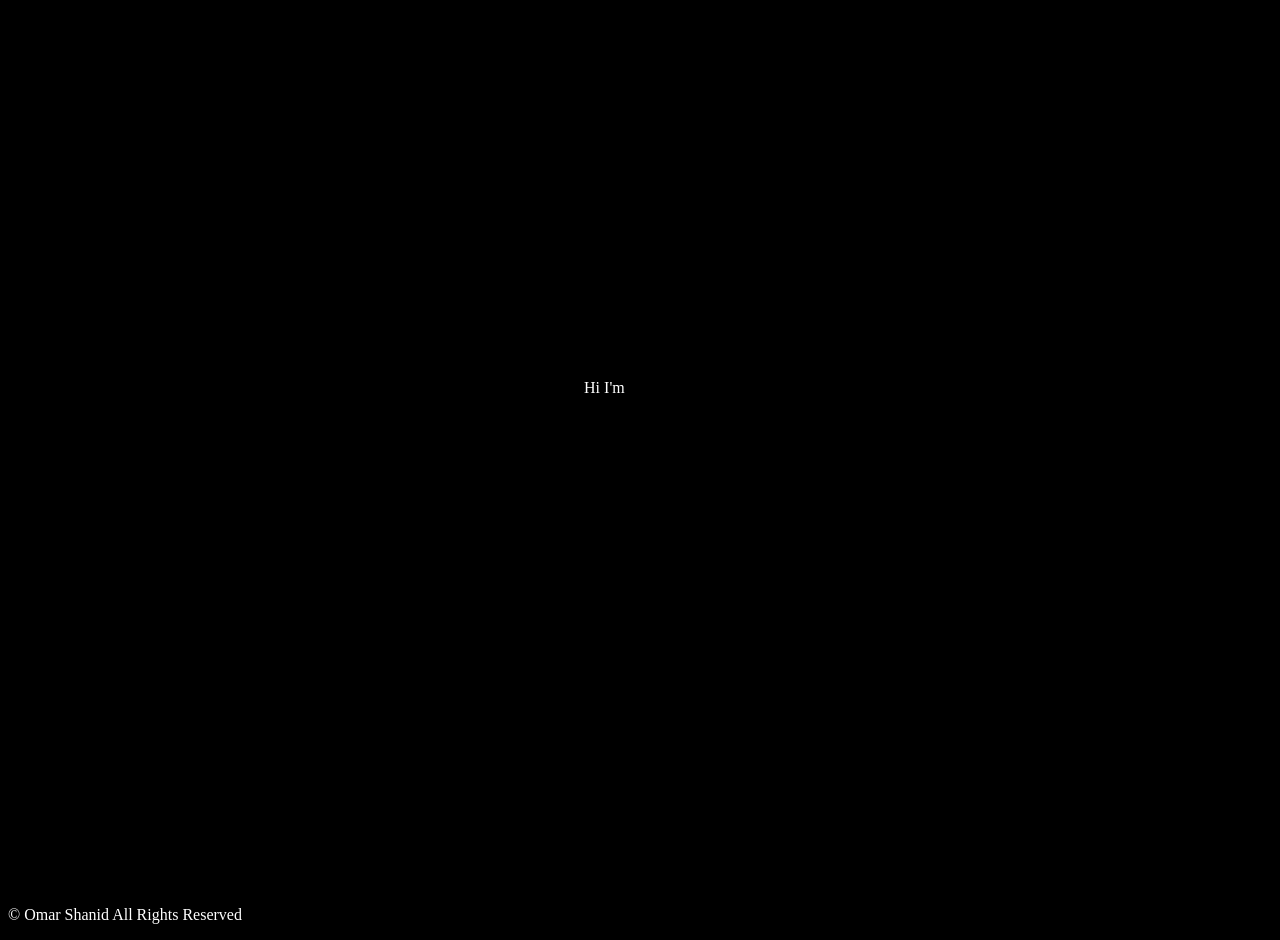
==== index.html @ 38fe91e5 "playing aroud" ====
<!DOCTYPE html>
<html lang="en">
    <head>
        <meta charset="UTF-8">
        <meta http-equiv="X-UA-Compatible" content="IE=edge">
        <meta name="viewport" content="width=device-width, initial-scale=1.0">
        <title>Omar Shanid</title>
        <link rel="stylesheet" href="style.css"/>
       
    </head>
    <body>
        <h1>Wsg</h1>
        <h2>This is my website</h2>
        <h3> It is a work in progress rn</h3>
        <h4> since you stopped by </h4>
        <h5> enjoy my Photography</h5>
        <h6> thats all bye </h6>
       
        <div class="container"> 
            <p> Hi I'm</p>
            <h1> Omar Shanid</h1>






        </div>

         <!--idk wth anyhing below this is !-->
        <div id="loveText">I LOVE YOU</div>
        <audio id="blop" src="your-sound.mp3"></audio>
    </script>



    const crtLoveTL = () => {
        const move = 1000;
        const boom = 200;
        const easing = "sin.inOut";
        const easingBoom = "sin.in";
        const easingOut = "sin.out";
        const opts = { duration: move, easing, opacity: 1 };
        const delta = 150;
      
        return new mojs.Timeline().add([
          new mojs.Tween({
            duration: move,
            onComplete: () => {
              [el.l, el.o, el.v, el.e].forEach((el) =>
                (el.style.opacity = 0)
              );
              el.blop.play();
            },
          }),
        ]);
      };
      






        </script>


        



        <p>&copy; Omar Shanid All Rights Reserved</p> 
</html>
---- style.css ----
body {
    background: hwb(0 0% 100%);
    
}

p {
    color: hwb(0 100% 0%);
}

h1 {
    font-weight: bold;
}

.container {
    margin: 100px 0 0 220px;
    width: 75%;
    height: 455px; 
    display: flex;
    justify-content: center;
    gap: 10px;
}

.container img {
    width: 10%;
    height: 100%;
    object-fit: cover;
    border-radius: 10px;
    border: 2px solid hsl(0, 0%, 100%); /* Fixed: Added missing semicolon */
    transition: all ease-in-out 0.5s; /* Fixed: Corrected "" to "transition" */
}

.container img:hover {
    width: 25%;
}
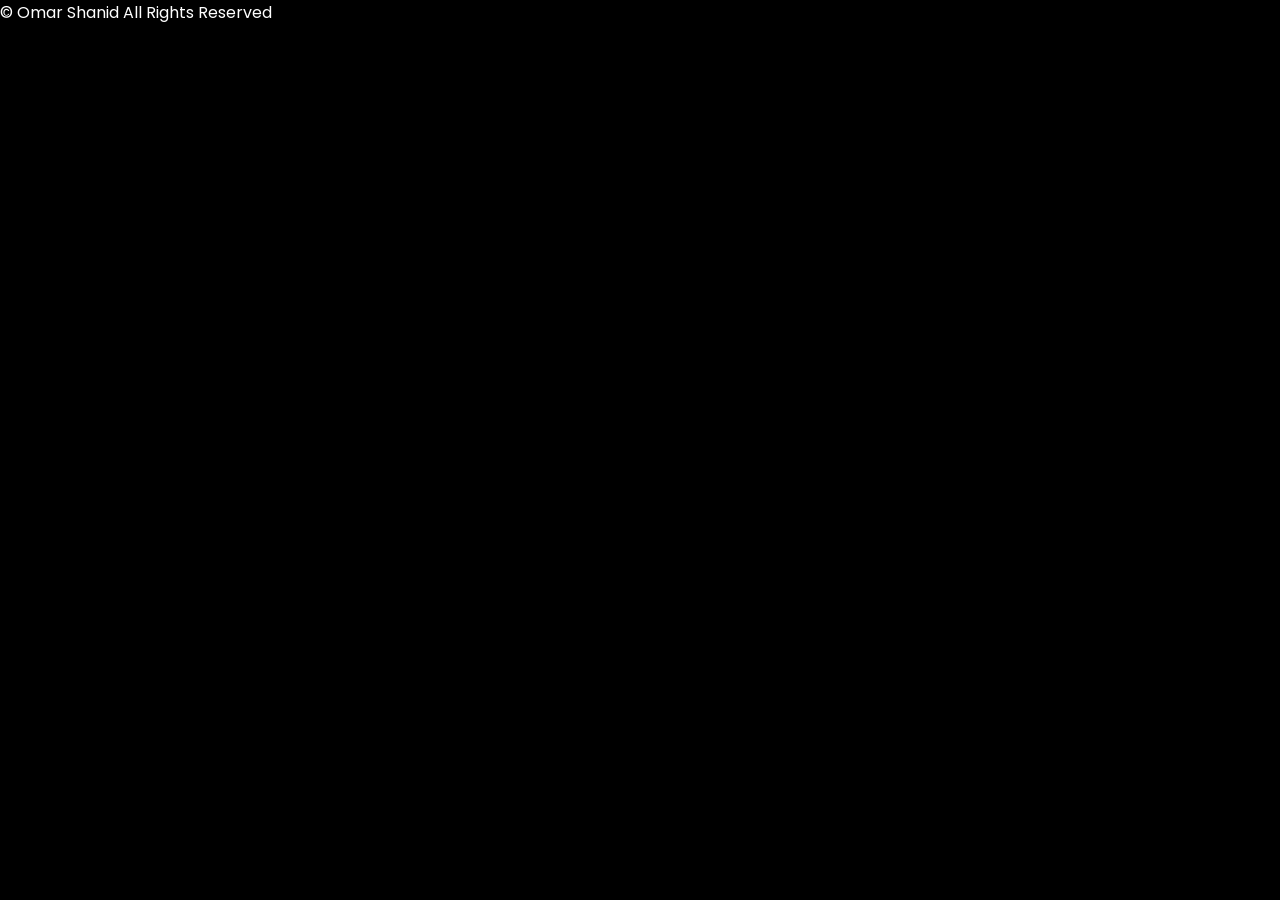
==== commit 98a957c3: "set up for new site" ====
--- a/index.html
+++ b/index.html
@@ -7,65 +7,30 @@
         <meta name="viewport" content="width=device-width, initial-scale=1.0">
         <title>Omar Shanid</title>
         <link rel="stylesheet" href="style.css"/>
+        <link rel="preconnect" href="https://fonts.googleapis.com">
+<link rel="preconnect" href="https://fonts.gstatic.com" crossorigin>
+<link href="https://fonts.googleapis.com/css2?family=Poppins:wght@400;600&display=swap" rel="stylesheet">
+
        
     </head>
     <body>
-        <h1>Wsg</h1>
-        <h2>This is my website</h2>
-        <h3> It is a work in progress rn</h3>
-        <h4> since you stopped by </h4>
-        <h5> enjoy my Photography</h5>
-        <h6> thats all bye </h6>
-       
-        <div class="container"> 
-            <p> Hi I'm</p>
-            <h1> Omar Shanid</h1>
+       <!-- navbar-->
+        <nav></nav>
 
+    <!-- Section 1: hero-->
+     <section></section> 
+     
+     <!-- Section 2: skills-->
+     <section id="skills"></section>
 
+     <!-- Section 3: testimony-->
+     <section id="testimony--" ></section>
 
+     <!-- Section 4: contact-->
+     <section id= "contacts" ></section>
+         
 
-
-
-        </div>
-
-         <!--idk wth anyhing below this is !-->
-        <div id="loveText">I LOVE YOU</div>
-        <audio id="blop" src="your-sound.mp3"></audio>
-    </script>
-
-
-
-    const crtLoveTL = () => {
-        const move = 1000;
-        const boom = 200;
-        const easing = "sin.inOut";
-        const easingBoom = "sin.in";
-        const easingOut = "sin.out";
-        const opts = { duration: move, easing, opacity: 1 };
-        const delta = 150;
-      
-        return new mojs.Timeline().add([
-          new mojs.Tween({
-            duration: move,
-            onComplete: () => {
-              [el.l, el.o, el.v, el.e].forEach((el) =>
-                (el.style.opacity = 0)
-              );
-              el.blop.play();
-            },
-          }),
-        ]);
-      };
-      
-
-
-
-
-
-
-        </script>
-
-
+  
         
 
 
--- a/style.css
+++ b/style.css
@@ -1,6 +1,14 @@
+* {  
+margin: 0;
+padding: 0;
+box-sizing: 0;
+}
+html {
+    scroll-behavior: smooth;
+}
 body {
     background: hwb(0 0% 100%);
-    
+    font-family:'Poppins', sans-serif;
 }
 
 p {
@@ -9,7 +17,29 @@
 
 h1 {
     font-weight: bold;
+    color: hwb(0 100% 0%);
 }
+h2 {
+    font-weight: bold;
+    color: hwb(0 100% 0%);
+}
+h3 {
+    font-weight: bold;
+    color: hwb(0 100% 0%);
+}
+h4 {
+    font-weight: bold;
+    color: hwb(0 100% 0%);
+}
+h5 {
+    font-weight: bold;
+    color: hwb(0 100% 0%);
+}
+h6 {
+    font-weight: bold;
+    color: hwb(0 100% 0%);
+}
+
 
 .container {
     margin: 100px 0 0 220px;
@@ -31,4 +61,4 @@
 
 .container img:hover {
     width: 25%;
-}+}
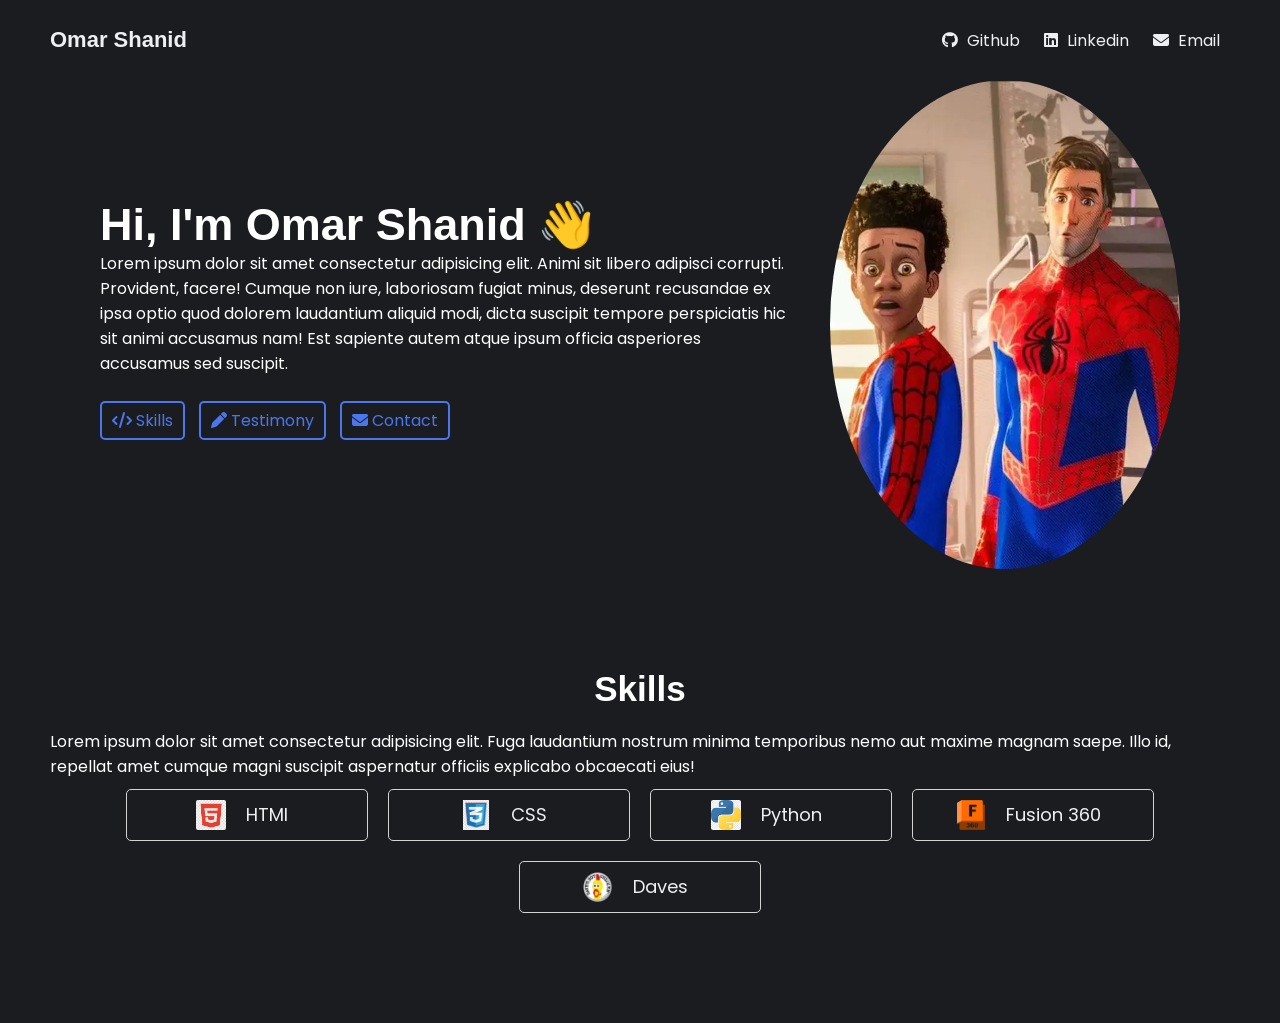
==== commit 769c36eb: "nav bar is final, skills is almost done" ====
--- a/index.html
+++ b/index.html
@@ -8,6 +8,7 @@
         <title>Omar Shanid</title>
         <link rel="stylesheet" href="style.css"/>
         <link rel="preconnect" href="https://fonts.googleapis.com">
+        <link rel="stylesheet" href="https://cdnjs.cloudflare.com/ajax/libs/font-awesome/6.5.1/css/all.min.css">
 <link rel="preconnect" href="https://fonts.gstatic.com" crossorigin>
 <link href="https://fonts.googleapis.com/css2?family=Poppins:wght@400;600&display=swap" rel="stylesheet">
 
@@ -15,13 +16,93 @@
     </head>
     <body>
        <!-- navbar-->
-        <nav></nav>
+        <nav>
+          <div class="left">
+            <a href="/">Omar Shanid</a>
+          </div> 
+            
+        <div class="right">
+          <a href = "http://github.com" target="_blank" rel="noopener noreferrer">
+          <i class="fa-brands fa-github"></i>
+          <span>Github</span>
+          </a>
+          <a href = "https://www.linkedin.com/in/omar-shanid-26022736a/" target="_blank" rel="noopener noreferrer">
+          <i class="fa-brands fa-linkedin"></i>
+          <span>Linkedin</span>
+          </a>
+          <a href = "mailto:omarshanid@gmail.com" target="_blank" rel="noopener noreferrer">
+          <i class="fa-solid fa-envelope"></i>
+          <span>Email</span>
+          </a>
+        </div>
+        </nav>
 
     <!-- Section 1: hero-->
-     <section></section> 
+     <section class ="hero-section">
+      <div class="text">
+      <h2> Hi, I'm Omar Shanid 👋</h2>
+      <p>Lorem ipsum dolor sit amet consectetur adipisicing elit. Animi sit libero adipisci corrupti. Provident, facere! Cumque non iure, laboriosam fugiat minus, deserunt recusandae ex ipsa optio quod dolorem laudantium aliquid modi, dicta suscipit tempore perspiciatis hic sit animi accusamus nam! Est sapiente autem atque ipsum officia asperiores accusamus sed suscipit.</p>
+     
+      <div class="links">
+     <a href="#skills">
+      <i class="fa-solid fa-code"></i>
+      <span>Skills</span>
+     </a>
+
+     <a href="#testimony">
+      <i class="fa-solid fa-pen"></i>
+      <span>Testimony</span>
+     </a>
+
+     <a href="#contact">
+      <i class="fa-solid fa-envelope"></i>
+      <span>Contact</span>
+     </a>
+     </div>
+     </div>
+
+      <div class="headshot">
+      <img src="images/fixed_spider.webp" alt="headshot">
+    </div>
+      
+ 
+     </section> 
      
      <!-- Section 2: skills-->
-     <section id="skills"></section>
+     <section id="skills" class="skills-section">
+      <h2> Skills</h2>
+      <div class="text">
+        <p>Lorem ipsum dolor sit amet consectetur adipisicing elit. Fuga laudantium nostrum minima temporibus nemo aut maxime magnam saepe. Illo id, repellat amet cumque magni suscipit aspernatur officiis explicabo obcaecati eius!</p>
+      </div>
+      <div class="cells">
+        <div class="cell">
+          <img src="images/html_logo.webp" alt="HTML Logo">
+          <span>HTMl</span>
+        </div>
+
+        <div class="cell">
+          <img src="images/css_logo.webp" alt="CSS Logo">
+          <span>CSS</span>
+        </div>
+
+        <div class="cell">
+          <img src="images/python_logo.webp" alt="Python Logo">
+          <span>Python</span>
+        </div>
+
+        <div class="cell">
+          <img src="images/fusion_logo.webp" alt="Fusion 360 Logo">
+          <span>Fusion 360</span>
+        </div>
+
+        <div class="cell">
+          <img src="images/daves_logo.webp" alt="Daves Logo">
+          <span>Daves</span>
+        </div>
+
+      </div>
+
+     </section>
 
      <!-- Section 3: testimony-->
      <section id="testimony--" ></section>
@@ -34,6 +115,4 @@
         
 
 
-
-        <p>&copy; Omar Shanid All Rights Reserved</p> 
 </html>
--- a/style.css
+++ b/style.css
@@ -6,10 +6,17 @@
 html {
     scroll-behavior: smooth;
 }
+
+:root{
+    --text-color : #eeeff1;
+    --link-color: #4a76ee;
+    --background-color: #1a1c20;
+}
 body {
-    background: hwb(0 0% 100%);
-    font-family:'Poppins', sans-serif;
-}
+  font-family: 'Poppins', sans-serif;
+  background: var(--background-color);
+}
+
 
 p {
     color: hwb(0 100% 0%);
@@ -62,3 +69,170 @@
 .container img:hover {
     width: 25%;
 }
+a {
+    color: var(--link-color);
+    text-decoration: none;
+}
+
+nav{
+    display: flex;
+    justify-content: space-between;
+    align-items: center;
+    padding: 0 50px;
+    height: 80px;
+}
+
+nav .left a{
+    color: var(--text-color);
+    font-size: 22px;
+    font-weight: 600;
+}
+nav .right a{
+    color: var(--text-color);
+    margin: 0 10px;
+}
+ /*nav .right a:last-child{
+    color: var(--background-color);
+    background: var(--text-color);
+    border-radius: 5px;
+}*/
+
+nav .right a span{
+   margin-left: 5px; 
+}
+/* Section 1*/
+.hero-section {
+    display: flex;
+    justify-content: space-between;
+    align-items: center;
+    padding: 0 50px;
+    margin: 0 50px;
+    margin-bottom:100px;
+    gap: 0 40px;
+}
+
+.hero-section .text{
+    flex: 5;
+}
+.hero-section .text h2{
+    font-size: 45px;
+}
+.hero-section .text .links{
+    margin-top: 25px;
+} 
+.hero-section .text .links a{
+    display: inline-block;
+    padding:5px 10px ;
+    border: 2px solid var(--link-color);
+    border-radius: 5px;
+    margin-right: 10px;
+    margin-bottom: 10px;
+    transition: .1s;
+} 
+
+.hero-section .text .links a:hover{
+    color:var(--text-color);
+    border: 2px solid var(--text-color);
+}
+.hero-section .headshot{
+    flex: 2;
+    display: flex;
+    justify-content: right;
+}
+
+.hero-section .headshot img{
+    border-radius: 50%;
+    width: 350px;
+}
+/*Section 2 SKills*/
+.skills-section{
+    padding: 0 50px;
+    margin-bottom: 100px; ;
+}
+
+.skills-section h2{
+    text-align: center;
+    font-size:35px ;
+}
+
+.skills-section h2{
+    text-align: center;
+    margin-bottom: 20px;
+}
+
+.skills-section .cells{
+   display: flex;
+   justify-content: center;
+   flex-wrap: wrap; 
+}
+.skills-section .cells .cell{
+   display: flex;
+   justify-content: center;
+   align-items: center;
+   gap: 10px;
+   width: 200px;
+   padding: 10px 20px; 
+   margin: 10px;
+   border: 1.5px solid #d3d3d3;
+   border-radius: 5px;
+
+}
+.skills-section .cells .cell img{
+    width: 30px;
+    height: 30px;
+    object-fit: contain;
+    border-radius: 2px;
+
+}
+.skills-section .cells .cell span{
+    color: var(--text-color);
+    padding: 0 10px;
+    font-size: 18px;
+}
+
+
+@media(max-width: 740px){
+    /* section 1: hero */
+    .hero-section{
+        flex-direction: column-reverse;
+    }
+    .hero-section .headshot img{
+        width: 300px;
+    }
+}
+
+@media(max-width: 800px){
+    /* section 1: hero */
+    .hero-section .text h2{
+        font-size: 35px;
+    }
+}
+
+@media(max-width: 600px){
+    /* nav bar*/
+    nav{
+    padding: 0 20px;  
+} 
+    nav .right a {
+        font-size: 22px;
+    }
+    nav .right a span{
+        display: none;
+    }
+
+    /* section 1 hero*/
+    .hero-section{
+        padding: 0 20px ;
+    }
+    .hero-section .text h2{
+        font-size: 30px;
+    }
+
+    /*Section 2 SKills*/
+    .skills-section{
+        padding: 0 20px;
+    }
+    .skills-section .cells .cell span{
+       font-size: 16px ;
+    }
+}
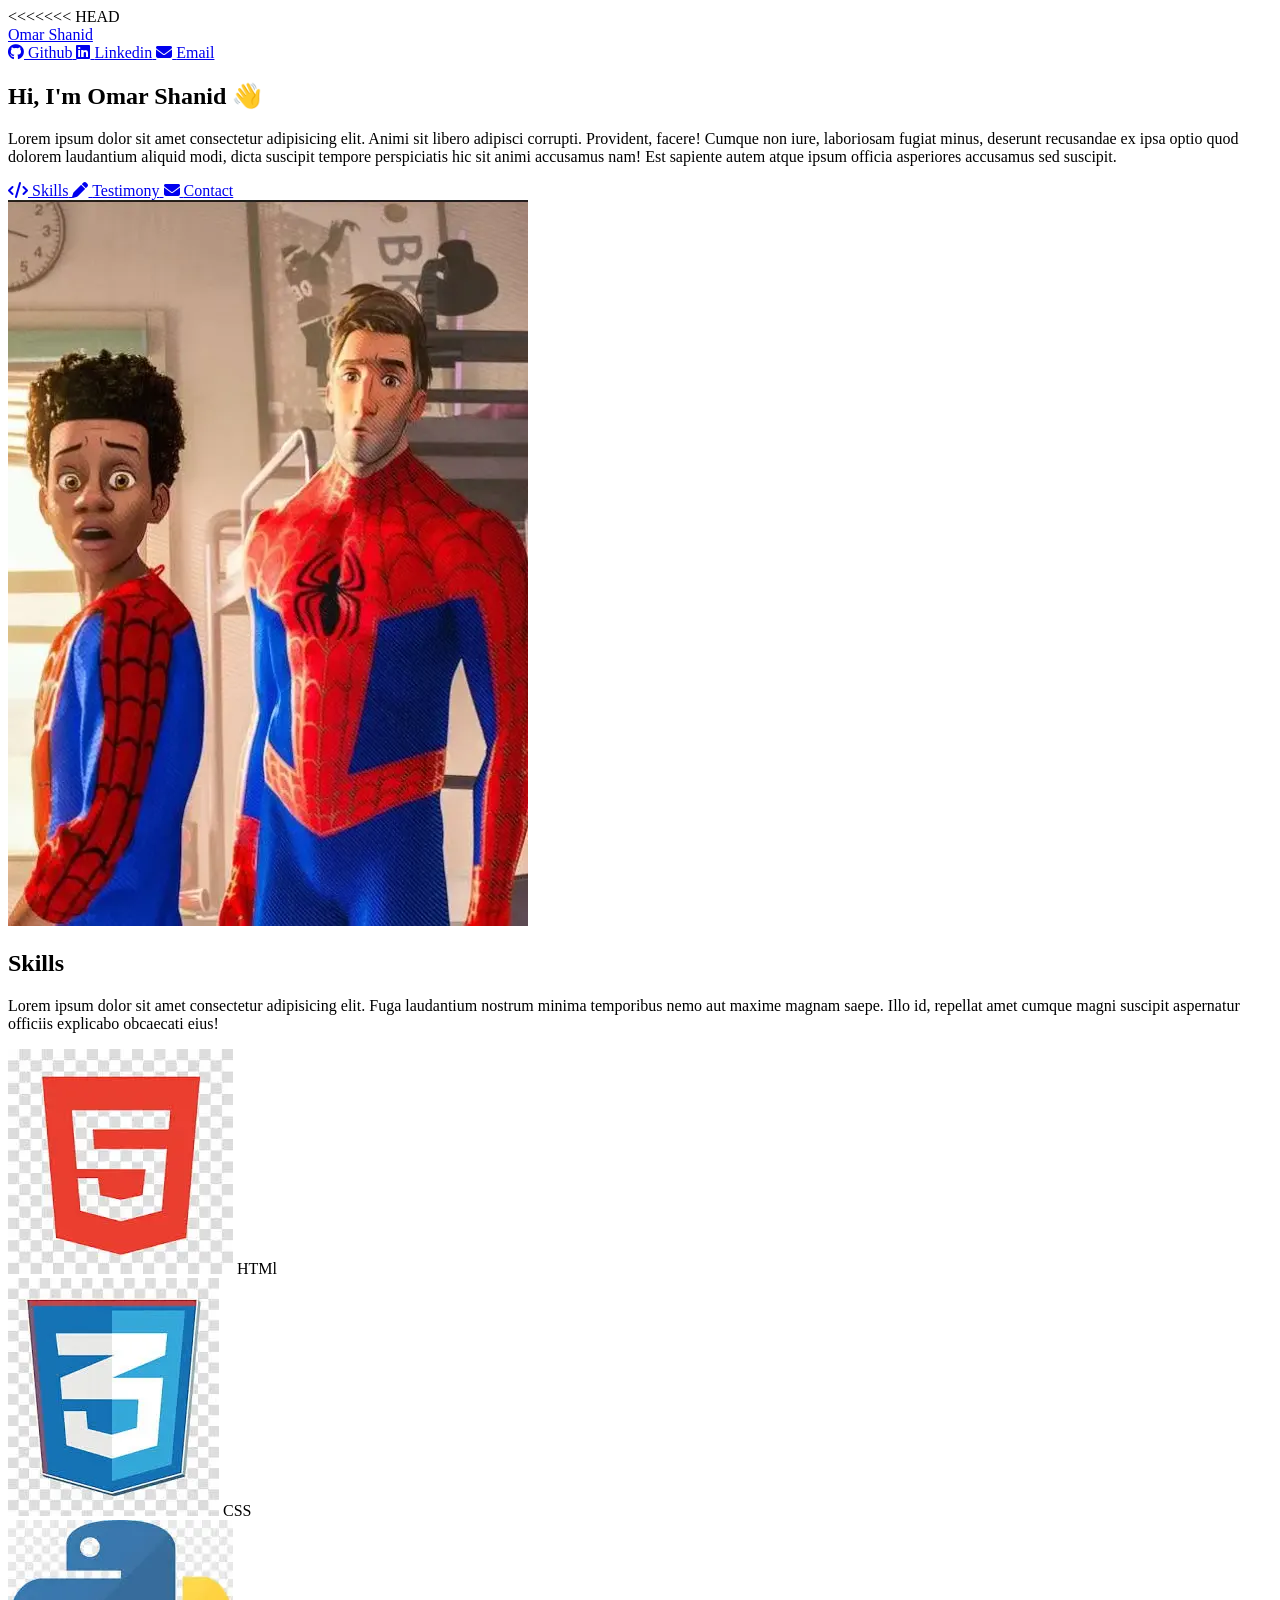
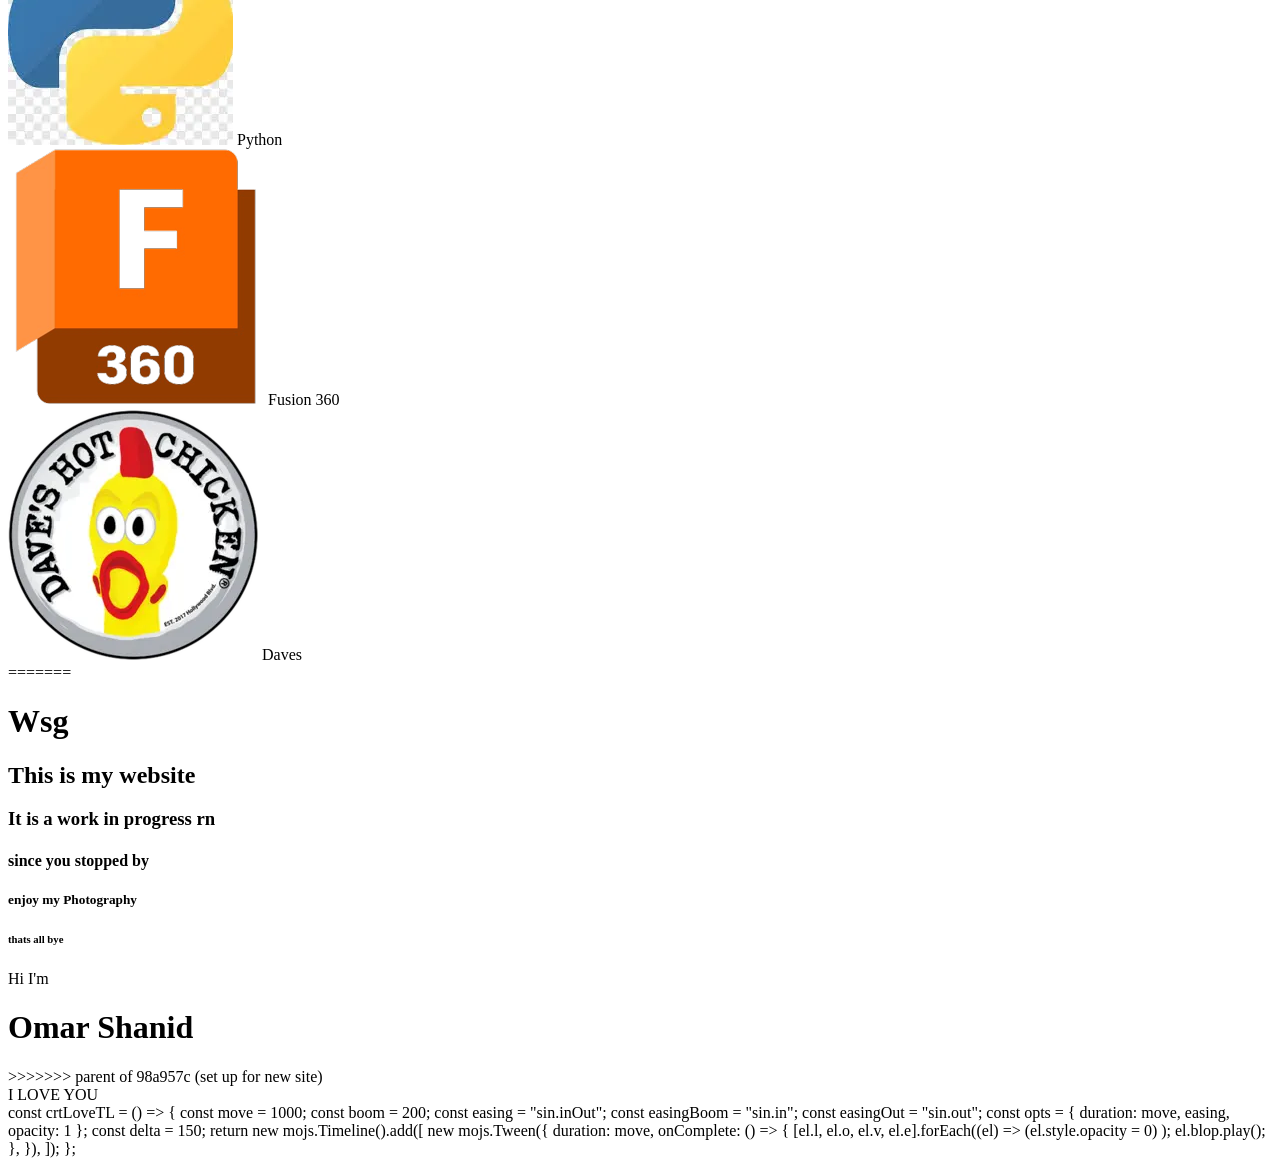
==== commit 84e2609c: "contact stuff" ====
--- a/index.html
+++ b/index.html
@@ -7,6 +7,7 @@
         <meta name="viewport" content="width=device-width, initial-scale=1.0">
         <title>Omar Shanid</title>
         <link rel="stylesheet" href="style.css"/>
+<<<<<<< HEAD
         <link rel="preconnect" href="https://fonts.googleapis.com">
         <link rel="stylesheet" href="https://cdnjs.cloudflare.com/ajax/libs/font-awesome/6.5.1/css/all.min.css">
 <link rel="preconnect" href="https://fonts.gstatic.com" crossorigin>
@@ -103,15 +104,67 @@
       </div>
 
      </section>
+=======
+       
+    </head>
+    <body>
+        <h1>Wsg</h1>
+        <h2>This is my website</h2>
+        <h3> It is a work in progress rn</h3>
+        <h4> since you stopped by </h4>
+        <h5> enjoy my Photography</h5>
+        <h6> thats all bye </h6>
+       
+        <div class="container"> 
+            <p> Hi I'm</p>
+            <h1> Omar Shanid</h1>
 
-     <!-- Section 3: testimony-->
-     <section id="testimony--" ></section>
+>>>>>>> parent of 98a957c (set up for new site)
 
-     <!-- Section 4: contact-->
-     <section id= "contacts" ></section>
-         
 
-  
+
+
+
+        </div>
+
+         <!--idk wth anyhing below this is !-->
+        <div id="loveText">I LOVE YOU</div>
+        <audio id="blop" src="your-sound.mp3"></audio>
+    </script>
+
+
+
+    const crtLoveTL = () => {
+        const move = 1000;
+        const boom = 200;
+        const easing = "sin.inOut";
+        const easingBoom = "sin.in";
+        const easingOut = "sin.out";
+        const opts = { duration: move, easing, opacity: 1 };
+        const delta = 150;
+      
+        return new mojs.Timeline().add([
+          new mojs.Tween({
+            duration: move,
+            onComplete: () => {
+              [el.l, el.o, el.v, el.e].forEach((el) =>
+                (el.style.opacity = 0)
+              );
+              el.blop.play();
+            },
+          }),
+        ]);
+      };
+      
+
+
+
+
+
+
+        </script>
+
+
         
 
 
--- a/style.css
+++ b/style.css
@@ -1,3 +1,4 @@
+<<<<<<< HEAD
 * {  
 margin: 0;
 padding: 0;
@@ -11,6 +12,11 @@
     --text-color : #eeeff1;
     --link-color: #4a76ee;
     --background-color: #1a1c20;
+=======
+body {
+    background: hwb(0 0% 100%);
+    
+>>>>>>> parent of 98a957c (set up for new site)
 }
 body {
   font-family: 'Poppins', sans-serif;
@@ -24,29 +30,7 @@
 
 h1 {
     font-weight: bold;
-    color: hwb(0 100% 0%);
-}
-h2 {
-    font-weight: bold;
-    color: hwb(0 100% 0%);
-}
-h3 {
-    font-weight: bold;
-    color: hwb(0 100% 0%);
-}
-h4 {
-    font-weight: bold;
-    color: hwb(0 100% 0%);
-}
-h5 {
-    font-weight: bold;
-    color: hwb(0 100% 0%);
-}
-h6 {
-    font-weight: bold;
-    color: hwb(0 100% 0%);
-}
-
+}
 
 .container {
     margin: 100px 0 0 220px;
@@ -68,6 +52,7 @@
 
 .container img:hover {
     width: 25%;
+<<<<<<< HEAD
 }
 a {
     color: var(--link-color);
@@ -235,4 +220,6 @@
     .skills-section .cells .cell span{
        font-size: 16px ;
     }
+=======
+>>>>>>> parent of 98a957c (set up for new site)
 }
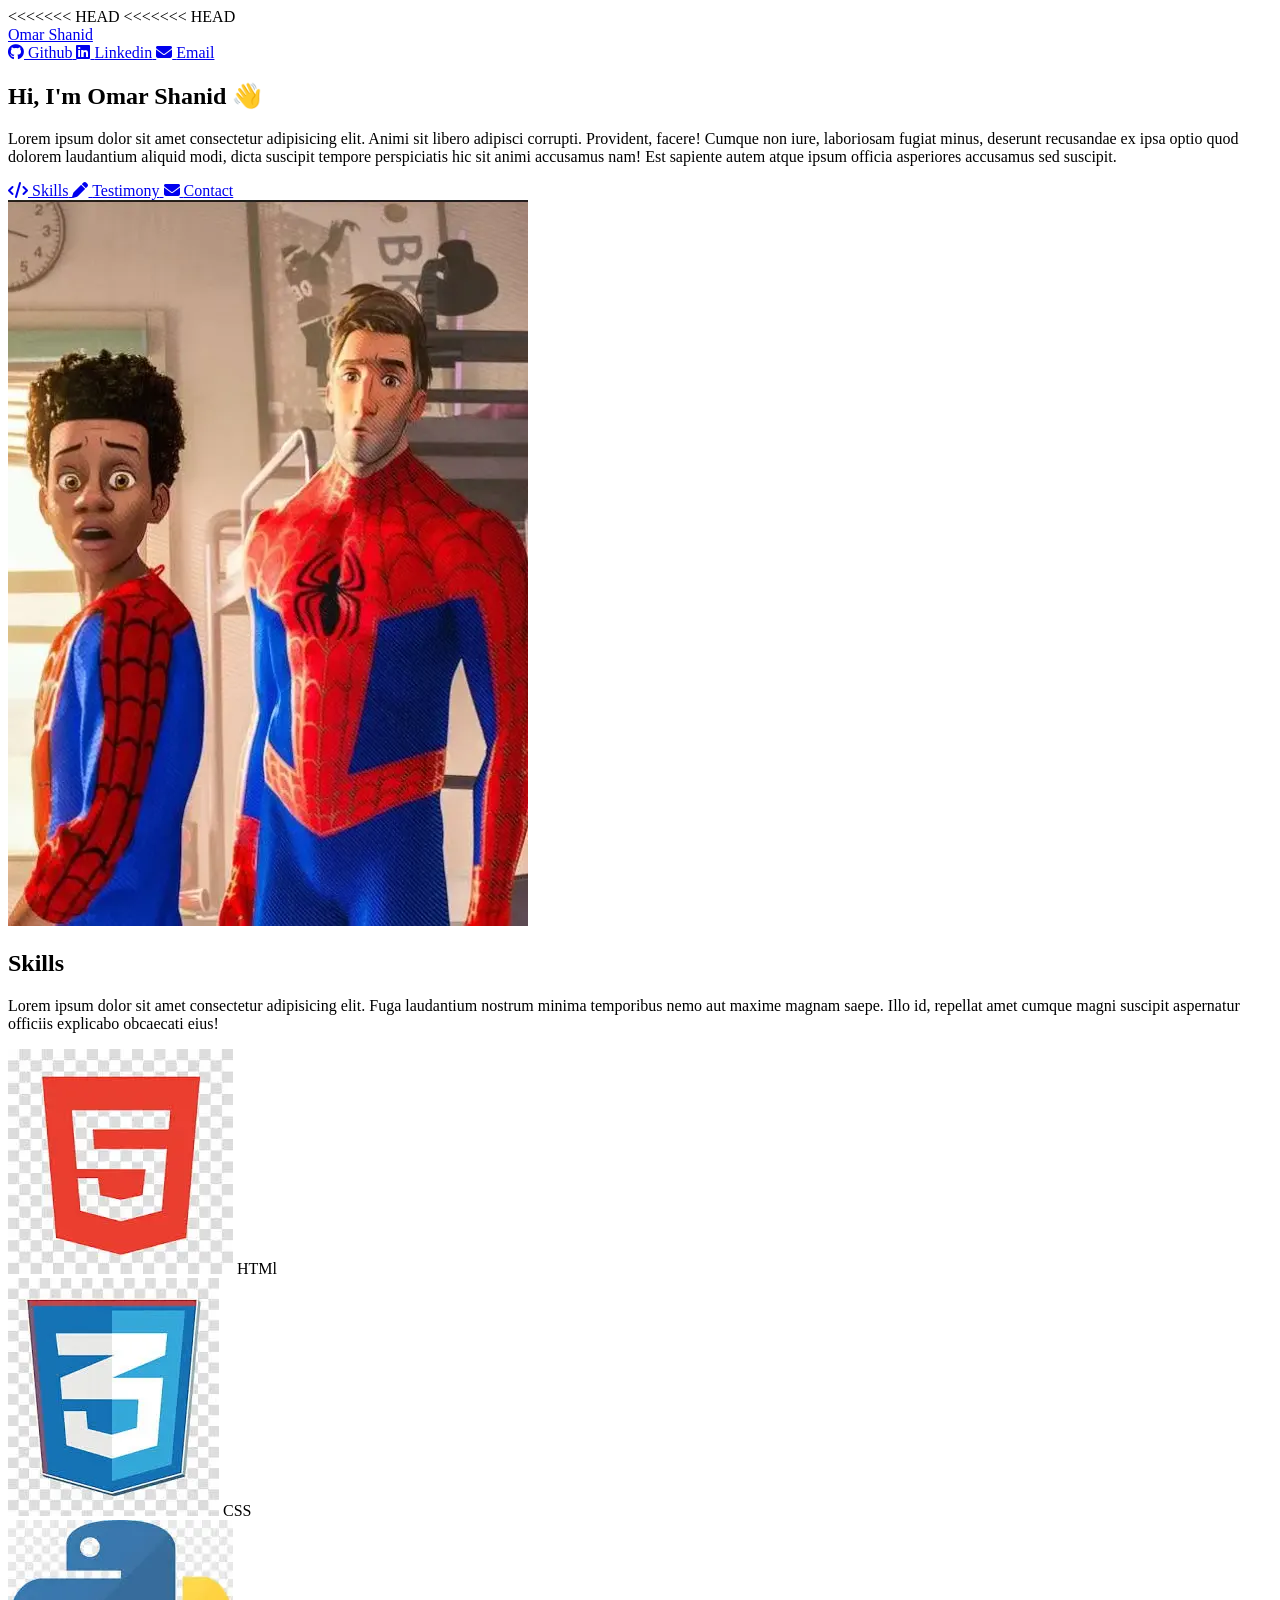
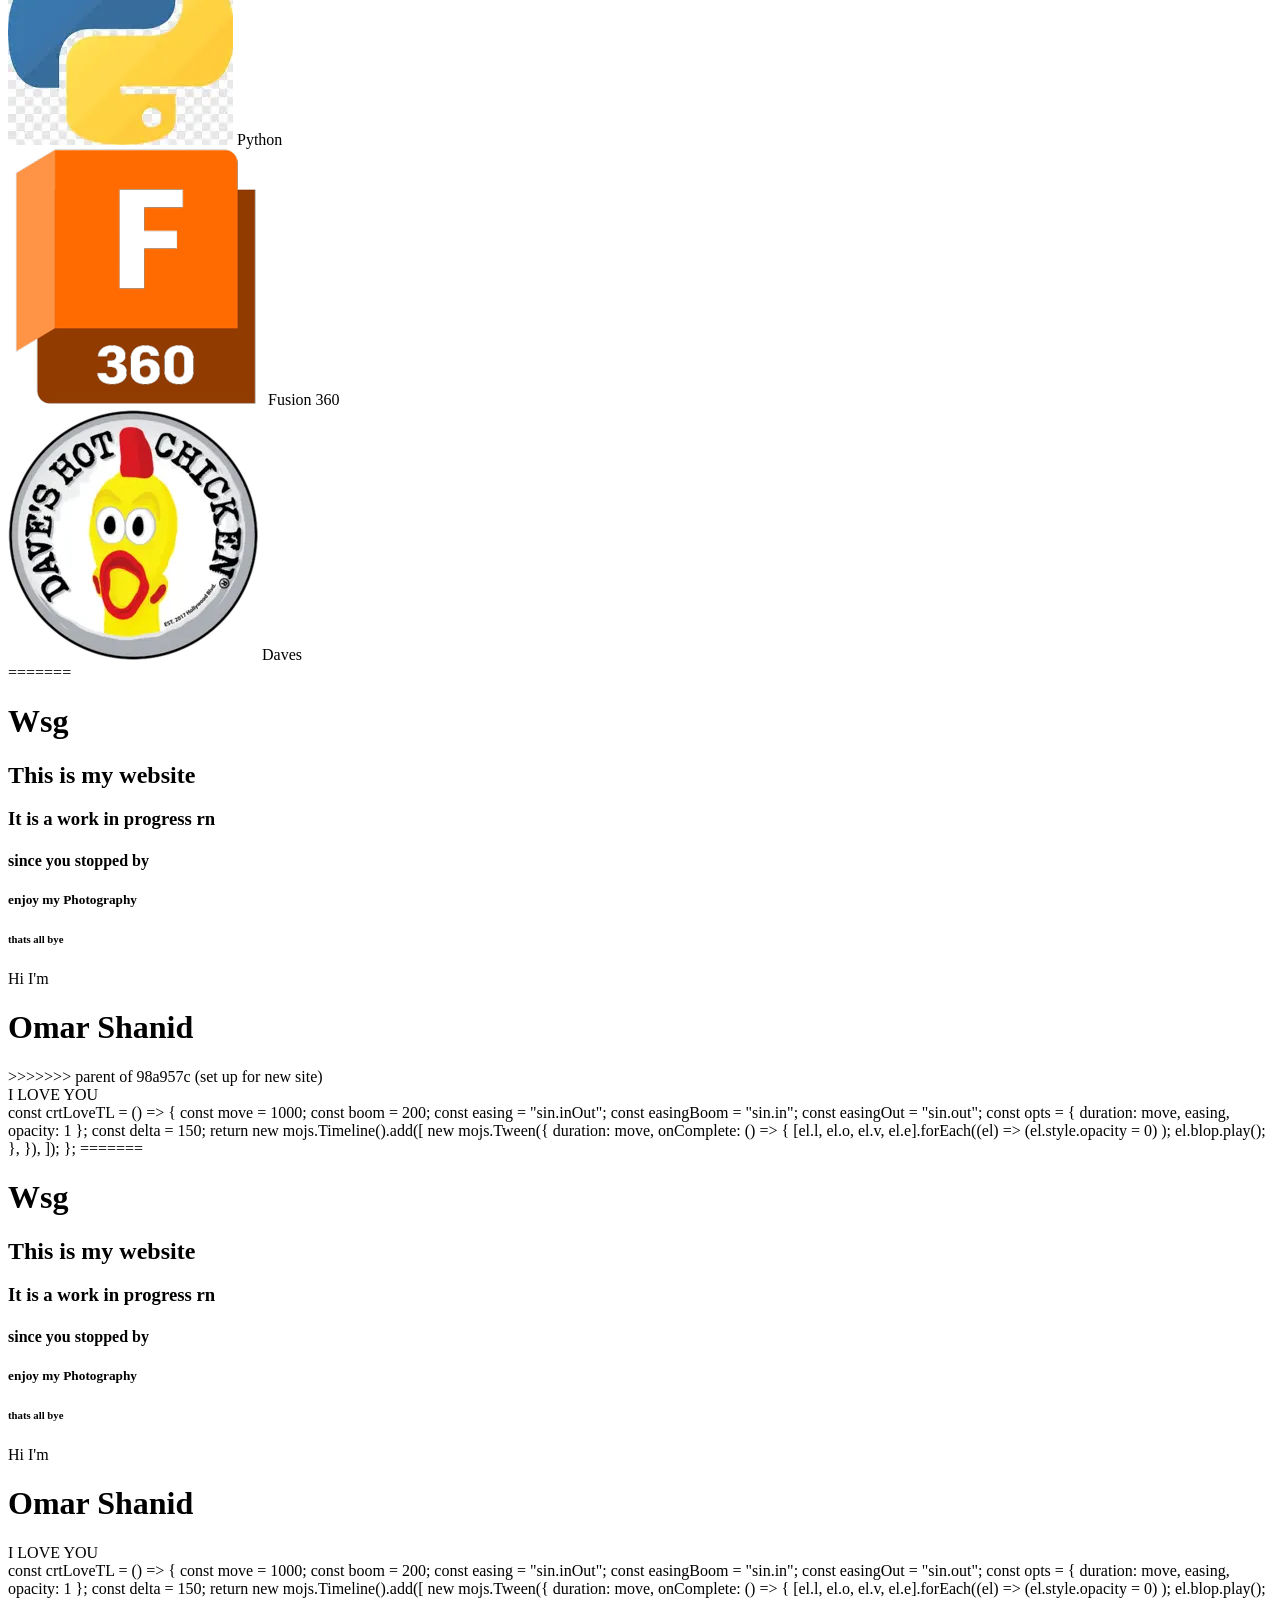
==== commit b658c467: "contact stuff" ====
--- a/index.html
+++ b/index.html
@@ -7,6 +7,7 @@
         <meta name="viewport" content="width=device-width, initial-scale=1.0">
         <title>Omar Shanid</title>
         <link rel="stylesheet" href="style.css"/>
+<<<<<<< HEAD
 <<<<<<< HEAD
         <link rel="preconnect" href="https://fonts.googleapis.com">
         <link rel="stylesheet" href="https://cdnjs.cloudflare.com/ajax/libs/font-awesome/6.5.1/css/all.min.css">
@@ -165,6 +166,67 @@
         </script>
 
 
+=======
+       
+    </head>
+    <body>
+        <h1>Wsg</h1>
+        <h2>This is my website</h2>
+        <h3> It is a work in progress rn</h3>
+        <h4> since you stopped by </h4>
+        <h5> enjoy my Photography</h5>
+        <h6> thats all bye </h6>
+       
+        <div class="container"> 
+            <p> Hi I'm</p>
+            <h1> Omar Shanid</h1>
+
+
+
+
+
+
+        </div>
+
+         <!--idk wth anyhing below this is !-->
+        <div id="loveText">I LOVE YOU</div>
+        <audio id="blop" src="your-sound.mp3"></audio>
+    </script>
+
+
+
+    const crtLoveTL = () => {
+        const move = 1000;
+        const boom = 200;
+        const easing = "sin.inOut";
+        const easingBoom = "sin.in";
+        const easingOut = "sin.out";
+        const opts = { duration: move, easing, opacity: 1 };
+        const delta = 150;
+      
+        return new mojs.Timeline().add([
+          new mojs.Tween({
+            duration: move,
+            onComplete: () => {
+              [el.l, el.o, el.v, el.e].forEach((el) =>
+                (el.style.opacity = 0)
+              );
+              el.blop.play();
+            },
+          }),
+        ]);
+      };
+      
+
+
+
+
+
+
+        </script>
+
+
+>>>>>>> parent of 98a957c (set up for new site)
         
 
 
--- a/style.css
+++ b/style.css
@@ -1,3 +1,4 @@
+<<<<<<< HEAD
 <<<<<<< HEAD
 * {  
 margin: 0;
@@ -12,6 +13,11 @@
     --text-color : #eeeff1;
     --link-color: #4a76ee;
     --background-color: #1a1c20;
+=======
+body {
+    background: hwb(0 0% 100%);
+    
+>>>>>>> parent of 98a957c (set up for new site)
 =======
 body {
     background: hwb(0 0% 100%);
@@ -52,6 +58,7 @@
 
 .container img:hover {
     width: 25%;
+<<<<<<< HEAD
 <<<<<<< HEAD
 }
 a {
@@ -222,4 +229,6 @@
     }
 =======
 >>>>>>> parent of 98a957c (set up for new site)
+=======
+>>>>>>> parent of 98a957c (set up for new site)
 }
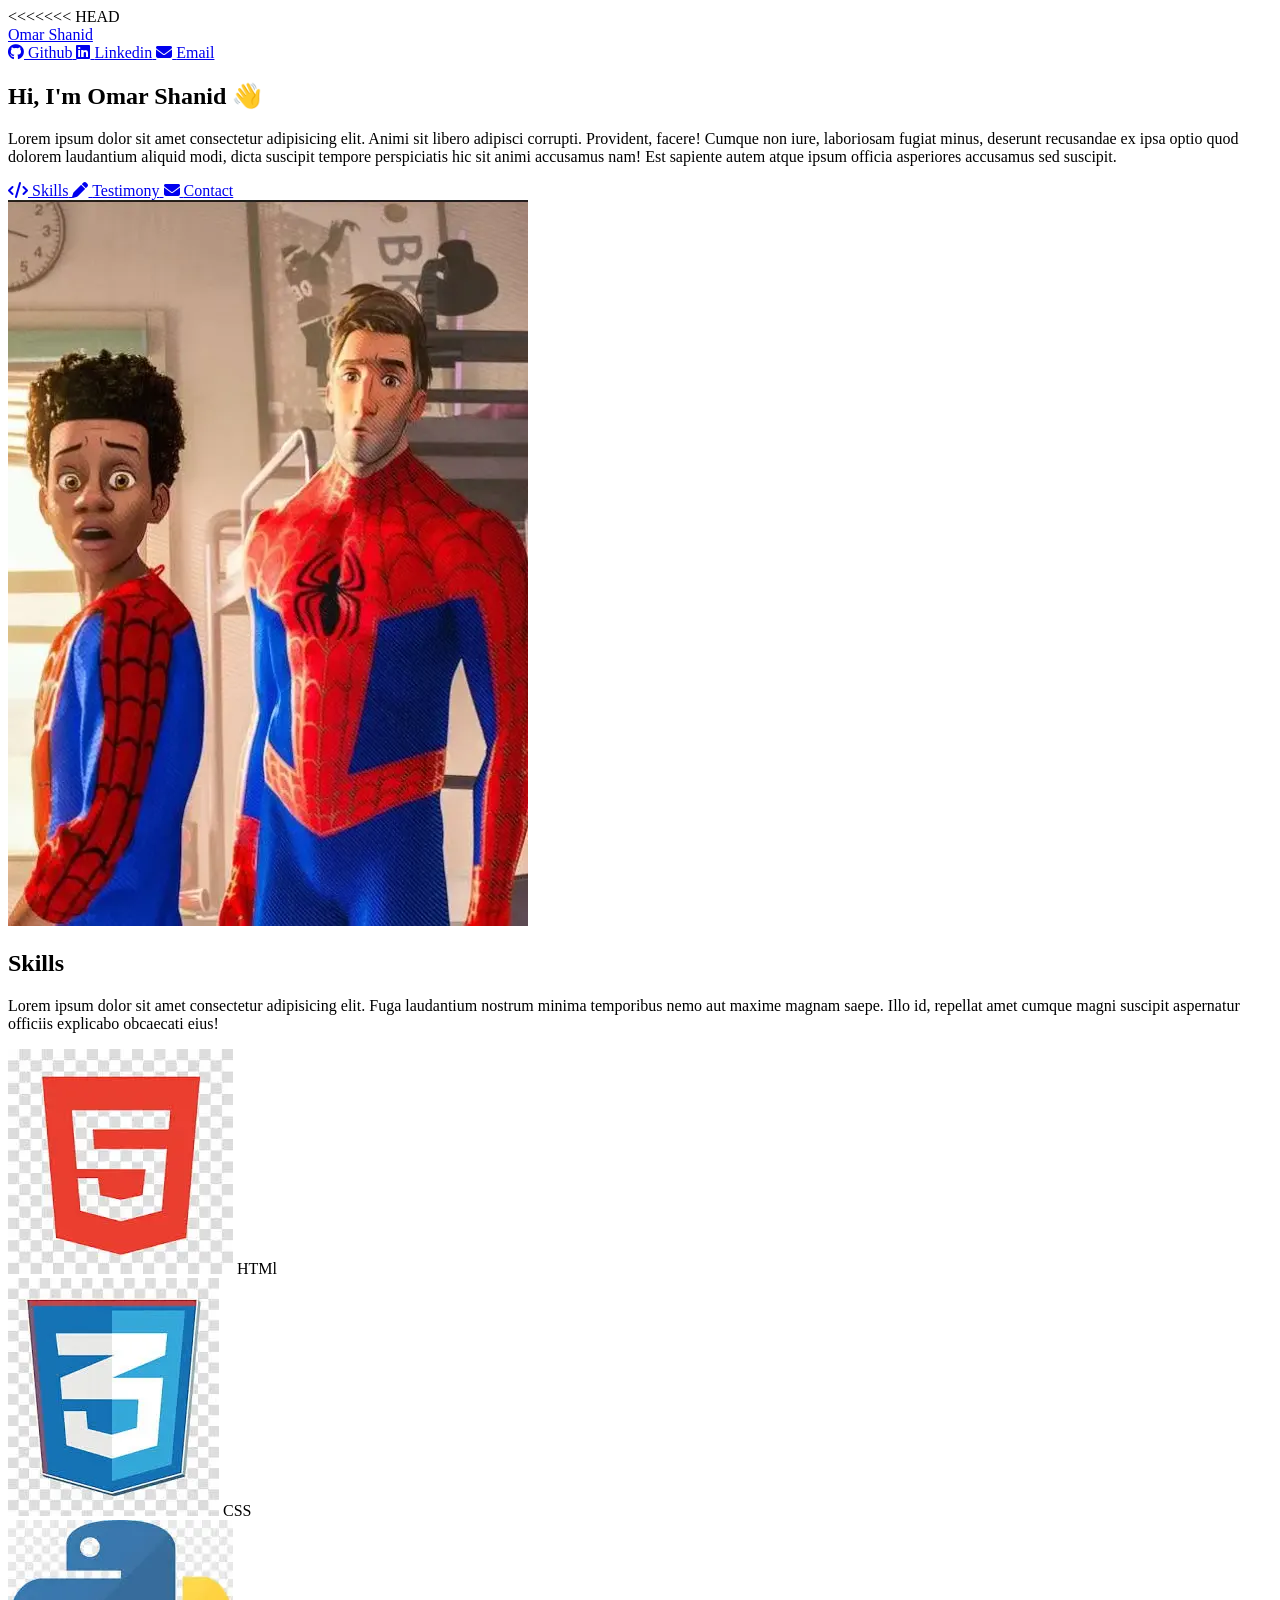
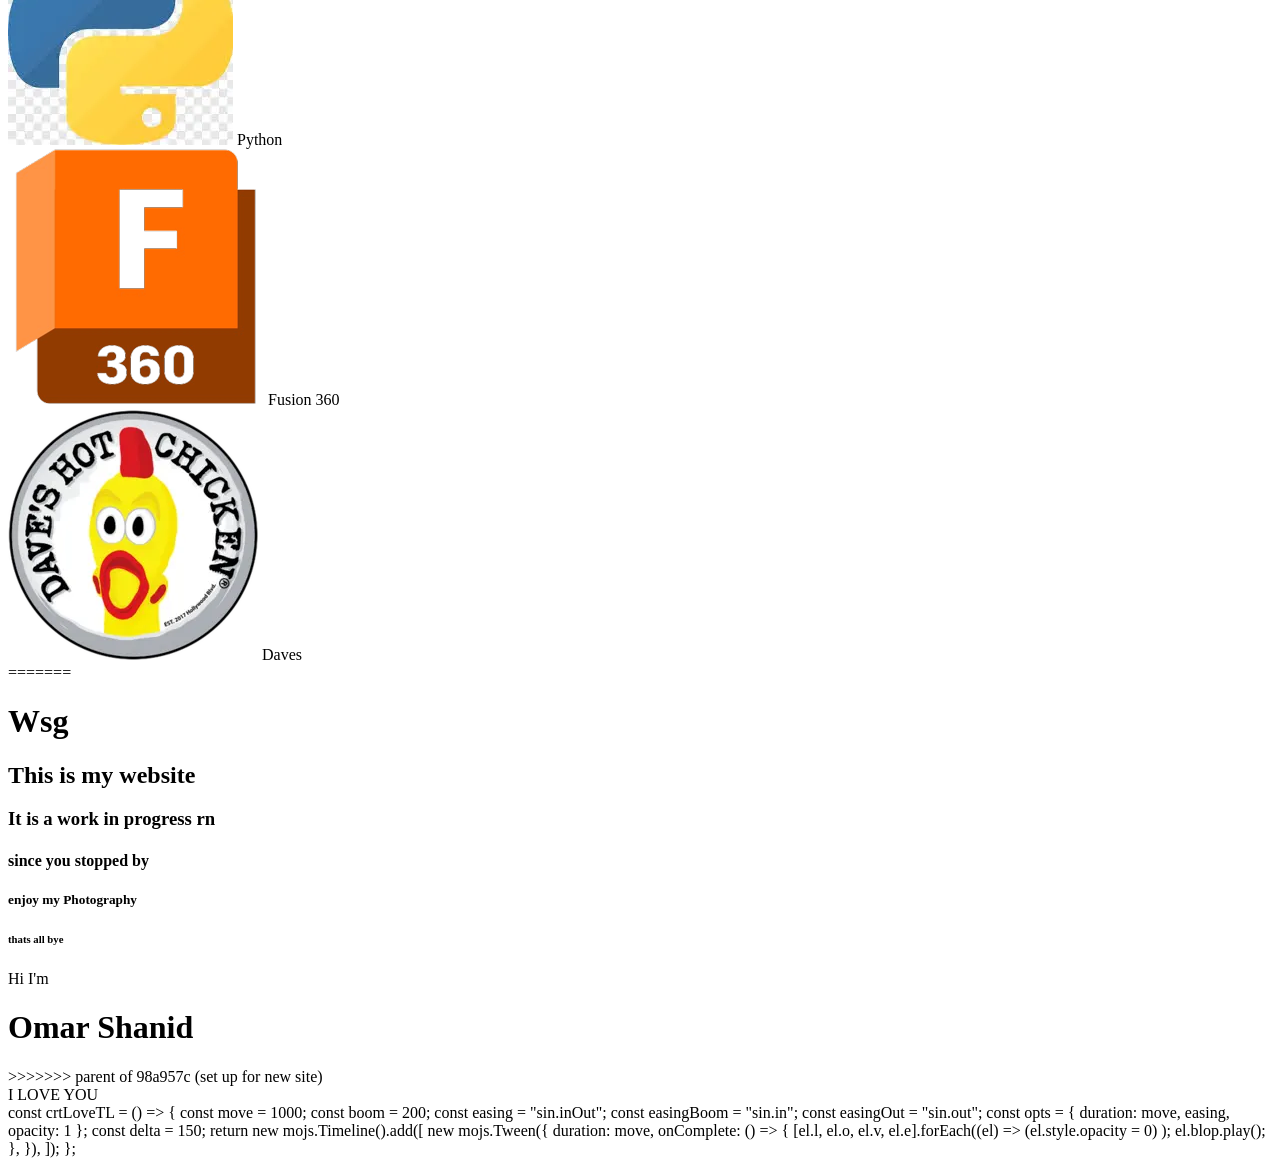
==== commit f2908090: "Revert "contact stuff" This reverts commit b658c467f9783cf4db1f3d9cb5116458793a6912." ====
--- a/index.html
+++ b/index.html
@@ -7,7 +7,6 @@
         <meta name="viewport" content="width=device-width, initial-scale=1.0">
         <title>Omar Shanid</title>
         <link rel="stylesheet" href="style.css"/>
-<<<<<<< HEAD
 <<<<<<< HEAD
         <link rel="preconnect" href="https://fonts.googleapis.com">
         <link rel="stylesheet" href="https://cdnjs.cloudflare.com/ajax/libs/font-awesome/6.5.1/css/all.min.css">
@@ -166,67 +165,6 @@
         </script>
 
 
-=======
-       
-    </head>
-    <body>
-        <h1>Wsg</h1>
-        <h2>This is my website</h2>
-        <h3> It is a work in progress rn</h3>
-        <h4> since you stopped by </h4>
-        <h5> enjoy my Photography</h5>
-        <h6> thats all bye </h6>
-       
-        <div class="container"> 
-            <p> Hi I'm</p>
-            <h1> Omar Shanid</h1>
-
-
-
-
-
-
-        </div>
-
-         <!--idk wth anyhing below this is !-->
-        <div id="loveText">I LOVE YOU</div>
-        <audio id="blop" src="your-sound.mp3"></audio>
-    </script>
-
-
-
-    const crtLoveTL = () => {
-        const move = 1000;
-        const boom = 200;
-        const easing = "sin.inOut";
-        const easingBoom = "sin.in";
-        const easingOut = "sin.out";
-        const opts = { duration: move, easing, opacity: 1 };
-        const delta = 150;
-      
-        return new mojs.Timeline().add([
-          new mojs.Tween({
-            duration: move,
-            onComplete: () => {
-              [el.l, el.o, el.v, el.e].forEach((el) =>
-                (el.style.opacity = 0)
-              );
-              el.blop.play();
-            },
-          }),
-        ]);
-      };
-      
-
-
-
-
-
-
-        </script>
-
-
->>>>>>> parent of 98a957c (set up for new site)
         
 
 
--- a/style.css
+++ b/style.css
@@ -1,4 +1,3 @@
-<<<<<<< HEAD
 <<<<<<< HEAD
 * {  
 margin: 0;
@@ -18,11 +17,6 @@
     background: hwb(0 0% 100%);
     
 >>>>>>> parent of 98a957c (set up for new site)
-=======
-body {
-    background: hwb(0 0% 100%);
-    
->>>>>>> parent of 98a957c (set up for new site)
 }
 body {
   font-family: 'Poppins', sans-serif;
@@ -58,7 +52,6 @@
 
 .container img:hover {
     width: 25%;
-<<<<<<< HEAD
 <<<<<<< HEAD
 }
 a {
@@ -229,6 +222,4 @@
     }
 =======
 >>>>>>> parent of 98a957c (set up for new site)
-=======
->>>>>>> parent of 98a957c (set up for new site)
 }
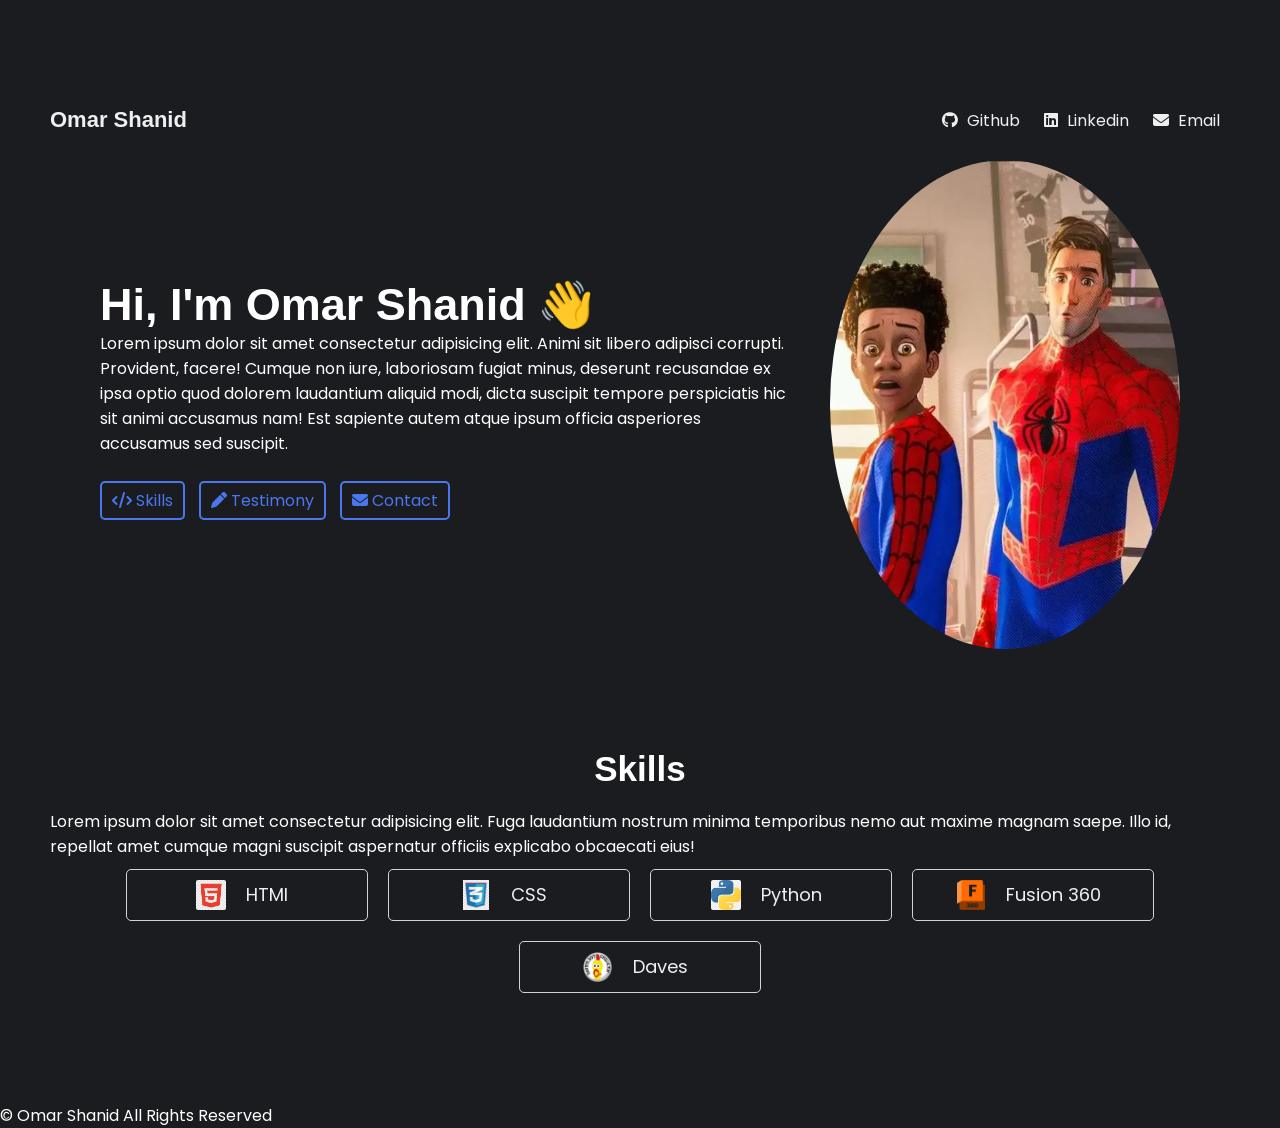
==== commit 9b39fb52: "fixed-issues this should put us back to the state we were in with working site" ====
--- a/index.html
+++ b/index.html
@@ -7,9 +7,8 @@
         <meta name="viewport" content="width=device-width, initial-scale=1.0">
         <title>Omar Shanid</title>
         <link rel="stylesheet" href="style.css"/>
-<<<<<<< HEAD
+        <link rel="stylesheet" href="https://cdnjs.cloudflare.com/ajax/libs/font-awesome/6.5.1/css/all.min.css">
         <link rel="preconnect" href="https://fonts.googleapis.com">
-        <link rel="stylesheet" href="https://cdnjs.cloudflare.com/ajax/libs/font-awesome/6.5.1/css/all.min.css">
 <link rel="preconnect" href="https://fonts.gstatic.com" crossorigin>
 <link href="https://fonts.googleapis.com/css2?family=Poppins:wght@400;600&display=swap" rel="stylesheet">
 
@@ -17,8 +16,9 @@
     </head>
     <body>
        <!-- navbar-->
+        <nav></nav>
         <nav>
-          <div class="left">
+        <div class="left">
             <a href="/">Omar Shanid</a>
           </div> 
             
@@ -39,7 +39,8 @@
         </nav>
 
     <!-- Section 1: hero-->
-     <section class ="hero-section">
+     <section></section>
+          <section class ="hero-section">
       <div class="text">
       <h2> Hi, I'm Omar Shanid 👋</h2>
       <p>Lorem ipsum dolor sit amet consectetur adipisicing elit. Animi sit libero adipisci corrupti. Provident, facere! Cumque non iure, laboriosam fugiat minus, deserunt recusandae ex ipsa optio quod dolorem laudantium aliquid modi, dicta suscipit tempore perspiciatis hic sit animi accusamus nam! Est sapiente autem atque ipsum officia asperiores accusamus sed suscipit.</p>
@@ -103,23 +104,7 @@
 
       </div>
 
-     </section>
-=======
-       
-    </head>
-    <body>
-        <h1>Wsg</h1>
-        <h2>This is my website</h2>
-        <h3> It is a work in progress rn</h3>
-        <h4> since you stopped by </h4>
-        <h5> enjoy my Photography</h5>
-        <h6> thats all bye </h6>
-       
-        <div class="container"> 
-            <p> Hi I'm</p>
-            <h1> Omar Shanid</h1>
-
->>>>>>> parent of 98a957c (set up for new site)
+    </section>
 
 
 
@@ -127,45 +112,7 @@
 
         </div>
 
-         <!--idk wth anyhing below this is !-->
-        <div id="loveText">I LOVE YOU</div>
-        <audio id="blop" src="your-sound.mp3"></audio>
-    </script>
 
 
-
-    const crtLoveTL = () => {
-        const move = 1000;
-        const boom = 200;
-        const easing = "sin.inOut";
-        const easingBoom = "sin.in";
-        const easingOut = "sin.out";
-        const opts = { duration: move, easing, opacity: 1 };
-        const delta = 150;
-      
-        return new mojs.Timeline().add([
-          new mojs.Tween({
-            duration: move,
-            onComplete: () => {
-              [el.l, el.o, el.v, el.e].forEach((el) =>
-                (el.style.opacity = 0)
-              );
-              el.blop.play();
-            },
-          }),
-        ]);
-      };
-      
-
-
-
-
-
-
-        </script>
-
-
-        
-
-
+        <p>&copy; Omar Shanid All Rights Reserved</p> 
 </html>
--- a/style.css
+++ b/style.css
@@ -1,4 +1,3 @@
-<<<<<<< HEAD
 * {  
 margin: 0;
 padding: 0;
@@ -12,11 +11,6 @@
     --text-color : #eeeff1;
     --link-color: #4a76ee;
     --background-color: #1a1c20;
-=======
-body {
-    background: hwb(0 0% 100%);
-    
->>>>>>> parent of 98a957c (set up for new site)
 }
 body {
   font-family: 'Poppins', sans-serif;
@@ -30,7 +24,29 @@
 
 h1 {
     font-weight: bold;
-}
+    color: hwb(0 100% 0%);
+}
+h2 {
+    font-weight: bold;
+    color: hwb(0 100% 0%);
+}
+h3 {
+    font-weight: bold;
+    color: hwb(0 100% 0%);
+}
+h4 {
+    font-weight: bold;
+    color: hwb(0 100% 0%);
+}
+h5 {
+    font-weight: bold;
+    color: hwb(0 100% 0%);
+}
+h6 {
+    font-weight: bold;
+    color: hwb(0 100% 0%);
+}
+
 
 .container {
     margin: 100px 0 0 220px;
@@ -52,7 +68,6 @@
 
 .container img:hover {
     width: 25%;
-<<<<<<< HEAD
 }
 a {
     color: var(--link-color);
@@ -220,6 +235,4 @@
     .skills-section .cells .cell span{
        font-size: 16px ;
     }
-=======
->>>>>>> parent of 98a957c (set up for new site)
 }
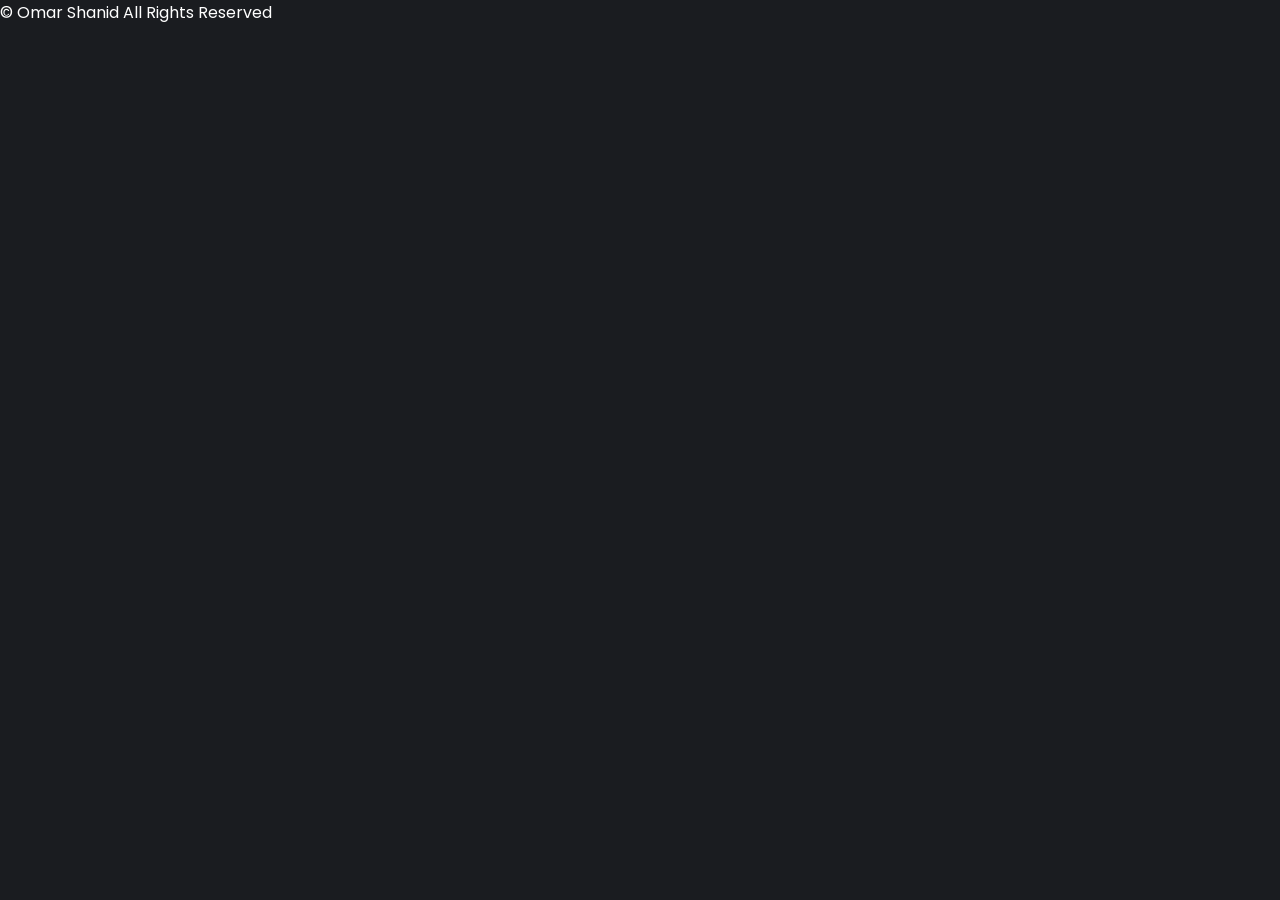
==== commit edda621e: "makes site blank" ====
--- a/index.html
+++ b/index.html
@@ -14,8 +14,10 @@
 
        
     </head>
-    <body>
-       <!-- navbar-->
+    
+    <body> 
+     <!-- navbar-->
+        <!--
         <nav></nav>
         <nav>
         <div class="left">
@@ -37,8 +39,11 @@
           </a>
         </div>
         </nav>
+        -->
+        
 
     <!-- Section 1: hero-->
+     <!--
      <section></section>
           <section class ="hero-section">
       <div class="text">
@@ -69,8 +74,10 @@
       
  
      </section> 
+     -->
      
      <!-- Section 2: skills-->
+     <!--
      <section id="skills" class="skills-section">
       <h2> Skills</h2>
       <div class="text">
@@ -105,11 +112,12 @@
       </div>
 
     </section>
+    -->
 
 
 
 
-
+     <!-- comment-->
         </div>
 
 
